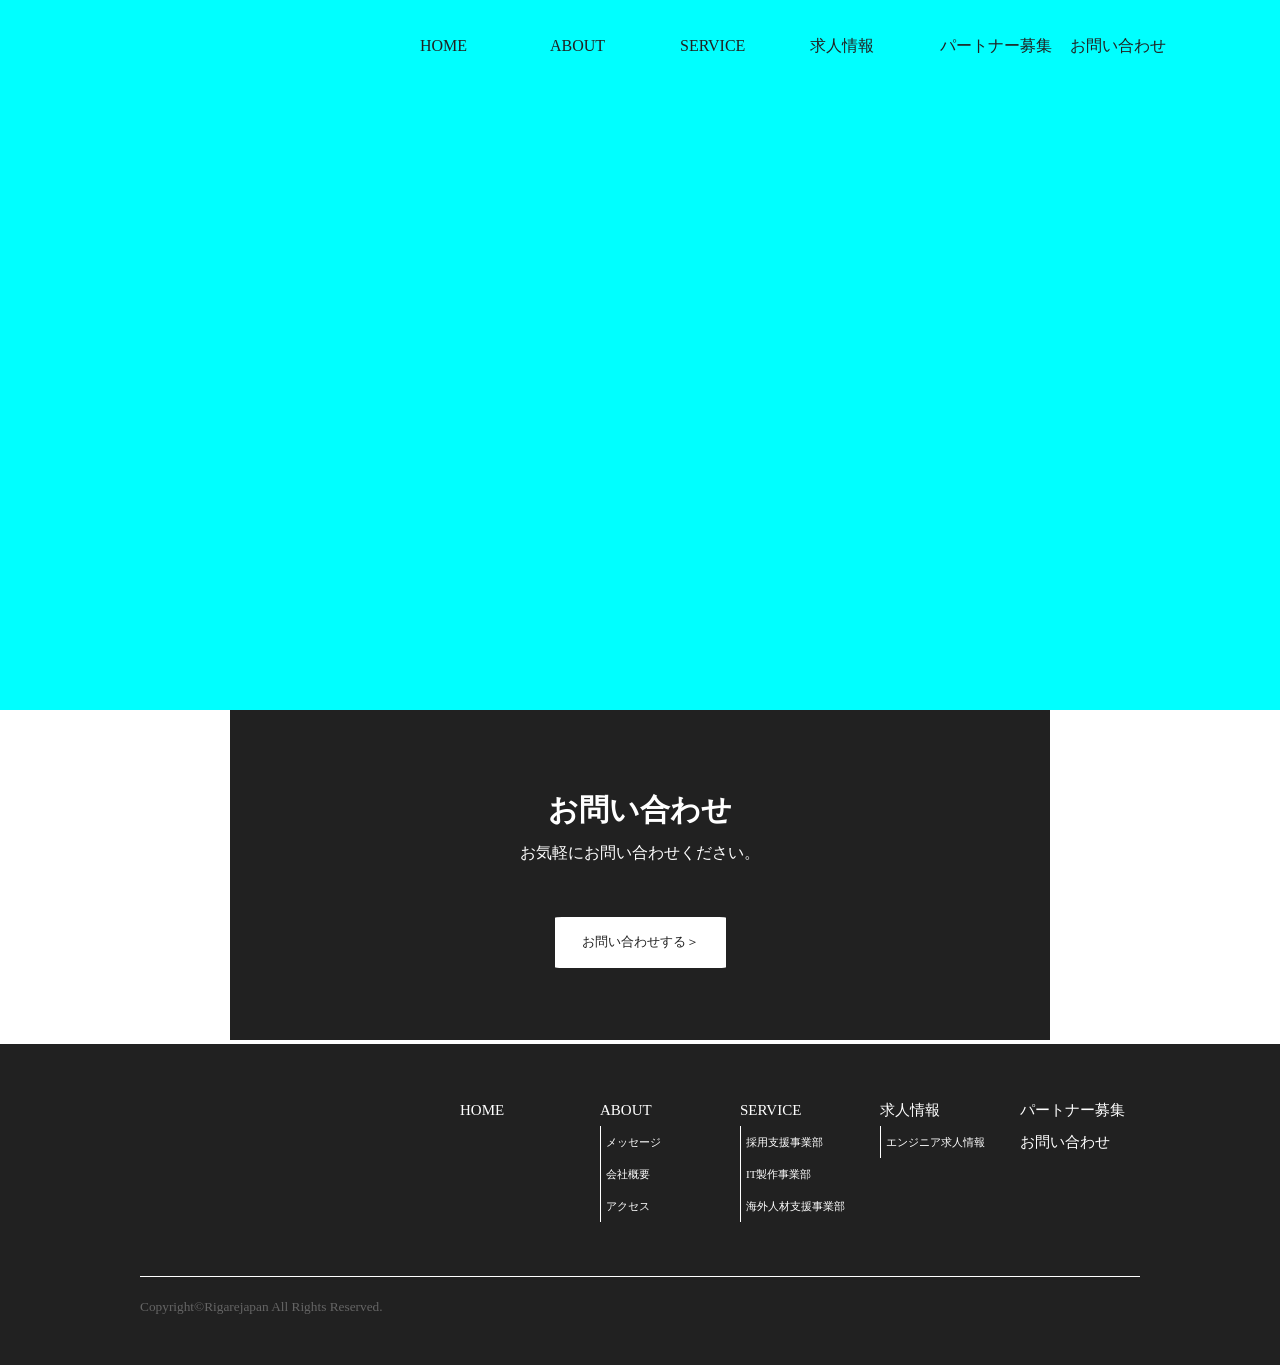
==== RigareJapan_HP/contact.html @ 8baea87e "updatefile" ====
<!doctype html>
<html>
<head>
<meta charset="UTF-8">
<title>お問い合わせ｜RigareJapan</title>
<link href="css/stylesheet.css" rel="stylesheet" type="text/css">
<link href="css/all.css" rel="all" type="text/css">
<script type="text/javascript" src="js/mousestalker.js"></script>
</head>

<body>
	<div id="stalker"></div>
	
	<div class="wrapper">
	
	<!--header-->
	<header>
		<ul class="menu">
			<li><a href="index.html">HOME</a></li>
			<li>
				<a href="about.html">ABOUT</a>
				<ul>
					<li><a href="about.html#メッセージ">メッセージ</a></li>
					<li><a href="about.html#会社概要">会社概要</a></li>
					<li><a href="about.html#アクセス">アクセス</a></li>
				</ul>
			</li>
			<li>
				<a href="service.html">SERVICE</a>
				<ul>
					<li><a href="saiyoshien.html">採用支援事業部</a></li>
					<li><a href="itseisaku.html">IT製作事業部</a></li>
					<li><a href="kaigaijinzai.html">海外人材支援事業部</a></li>
				</ul>
			</li>
			<li>
				<a href="recruit.html">求人情報</a>
				<ul>
					<li><a href="">エンジニア求人情報</a></li>
				</ul>
			</li>
			<li><a href="partner.html">パートナー募集</a></li>
			<li><a href="contact.html">お問い合わせ</a></li>
		</ul>
	</header>
	
	<!--main-->
	<main>
		<div class="contact-area">
			<h2>お問い合わせ</h2>
			<p>お気軽にお問い合わせください。</p>
			<div><input type="submit" value="お問い合わせする＞" class="button-3"></div>
		</div>
	</main>
	
	<!--footer-->
	<footer>
		<ul class="menu-2">
			<li><a href="index.html">HOME</a></li>
			<li>
				<a href="about.html">ABOUT</a>
				<ul>
					<li><a href="about.html#メッセージ">メッセージ</a></li>
					<li><a href="about.html#会社概要">会社概要</a></li>
					<li><a href="about.html#アクセス">アクセス</a></li>
				</ul>
			</li>
			<li>
				<a href="service.html">SERVICE</a>
				<ul>
					<li><a href="saiyoshien.html">採用支援事業部</a></li>
					<li><a href="itseisaku.html">IT製作事業部</a></li>
					<li><a href="kaigaijinzai.html">海外人材支援事業部</a></li>
				</ul>
			</li>
			<li>
				<a href="recruit.html">求人情報</a>
				<ul>
					<li><a href="">エンジニア求人情報</a></li>
				</ul>
			</li>
			<li>
				<a href="partner.html">パートナー募集</a><br>
				<a href="contact.html">お問い合わせ</a>
			</li>
		</ul>
		<div class="copy">
			<small class="copyright">Copyright&copy;Rigarejapan All Rights Reserved. </small>
		</div>
		<div id="page_top"><a href="#"></a></div>
	</footer>

	</div><!--wrapper-->
</body>
</html>
---- RigareJapan_HP/css/stylesheet.css ----
@charset "UTF-8";
/* CSS Document */
* {
	margin: 0px;
	padding: 0px;
}

h2 {
	font-size: 30px;
}
h3 {
	font-size: 20px;
}

p {
	font-size: 16px;
	line-height: 1.5;
}

body {
	height: 100%;
	width: 100%;
}

.wrapper{
    height: 100%;
    min-height: 100vh;
    position: relative;/*←相対位置*/
    padding-bottom: 325px;/*←footerの高さ*/
    box-sizing: border-box;/*←全て含めてmin-height:100vhに*/
}

header {
	width: 100%;
	height: 710px;
	background-color: aqua;
}
/*headerのmenu*/
.menu {
	display: flex;
	height: 2rem;
	margin: 0 auto;
	padding: 30px 0;
	width: 1000px;
}

.menu > li {/*親階層のみ幅を13％にする*/
	width: 13%;
	left: 280px;
}

/*全てのリスト・リンク共通*/
.menu li {
	list-style: none;
	position: relative;
}

.menu li a {
	color: #212121;
	display: block;
	height: 2rem;
	line-height: 2rem;
	text-decoration: none;
	width: 100%;
}

.menu li a:hover {
	color: #959595;
}

/*子階層以降共通*/
.menu li li {
	height: 0;
	width: 8rem;
	overflow: hidden;
	transition: .5s;
	font-size: 11px;
	background-color: #212121;
	padding-left: 5px
}

.menu li li a {
	color: #FFFFFF;
}

.menu li li a:hover {
	color: #959595;
}

.menu li:hover > ul > li {
	height: 2rem;
	border-bottom: 1px solid #eee;
}

/*お問い合わせボタン*/
.button-3 {
	margin: 50px 0;
	display       : inline-block;
	border-radius : 5%;          /* 角丸       */
	font-size     : 10pt;        /* 文字サイズ */
	text-align    : center;      /* 文字位置   */
	cursor        : pointer;     /* カーソル   */
	padding       : 12px 27px;   /* 余白       */
	background    : #ffffff;     /* 背景色     */
	color         : #212121;     /* 文字色     */
	line-height   : 2em;         /* 1行の高さ  */
	transition    : .3s;         /* なめらか変化 */
	border        : 2px solid #212121;    /* 枠の指定 */
}
.button-3:hover {
	box-shadow    : none;        /* カーソル時の影消去 */
	color         : #ffffff;     /* 文字色     */
	background    : #212121;     /* 背景色     */
}

.contact-area {
	text-align: center;
	padding: 80px 0 20px 0;
	margin: 0 230px 0 230px;
	background-color: #212121;
	color: #FFFFFF;
	transition    : .3s;         /* なめらか変化 */
}
.contact-area:hover {
	background-color: #FFF4DB;
	color: #212121;
	transition    : .3s;         /* なめらか変化 */
	
}

.contact-area h2 {
	font-size: 30px;
	padding-bottom: 10px;
}

footer{
    width: 100%;
    background-color: #212121;
    padding: 50px 0;
    position: absolute;/*←絶対位置*/
    bottom: 0; /*下に固定*/
}

/*footerのmenu*/
.menu-2 {
	display: flex;
	height: 2rem;
	margin: 0 auto;
	width: 1000px;
}

.menu-2 > li {/*親階層のみ幅を13％にする*/
	width: 14%;
	left: 320px;
	font-size:15px;
}

/*全てのリスト・リンク共通*/
.menu-2 li {
	list-style: none;
	position: relative;
}

.menu-2 li a {
	color: #FFFFFF;
	line-height: 2rem;
	text-decoration: none;
}

.menu-2 li a:hover {
	color: #959595;
}

/*子階層以降共通*/
.menu-2 li li {
	height: 2rem;
	width: 8rem;
	font-size: 11px;
	padding:0 5px;
	border-left: 1px solid #FFFFFF;
	
}

.menu-2 li li a:hover {
	color: #959595;
}

.copy {
	width: 1000px;
	border-top: 1px solid #FFFFFF;
	margin: 150px auto 0 auto;
	color: #656565;
	padding: 20px 0 0 0;
}
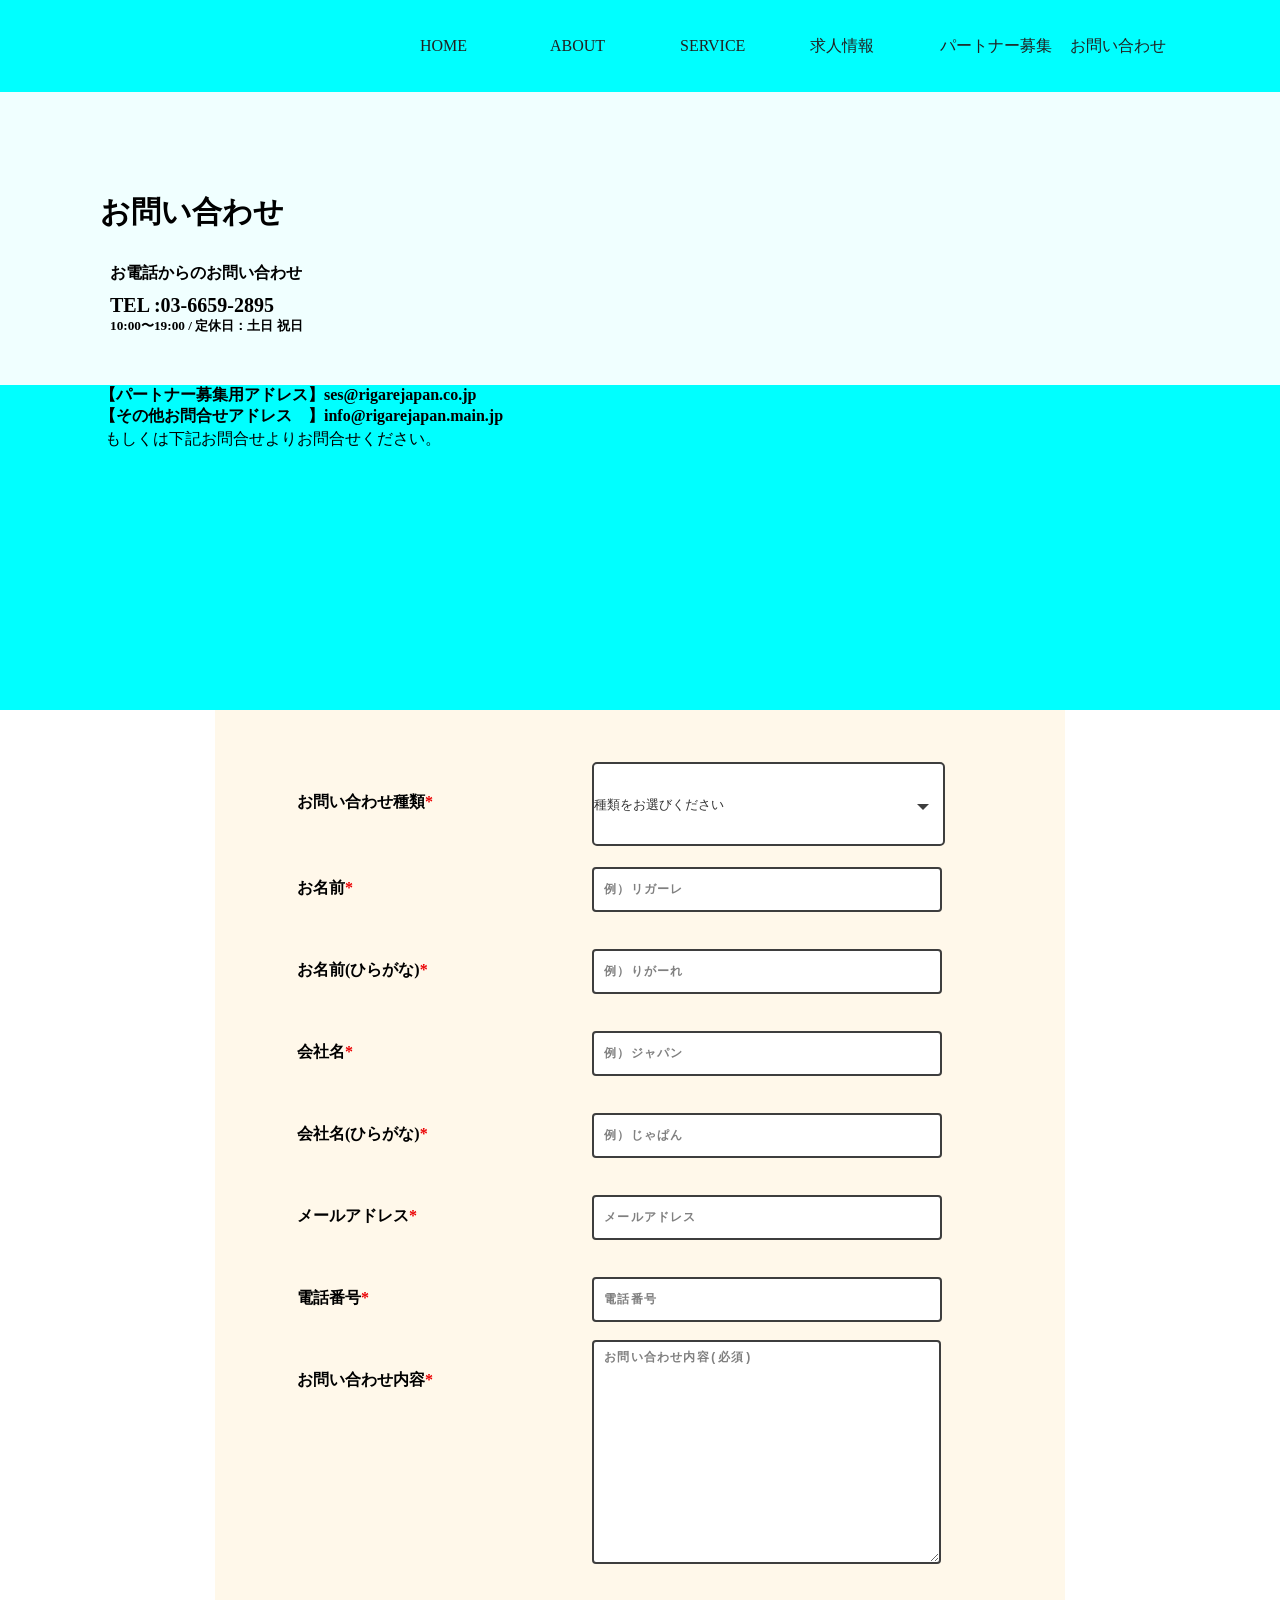
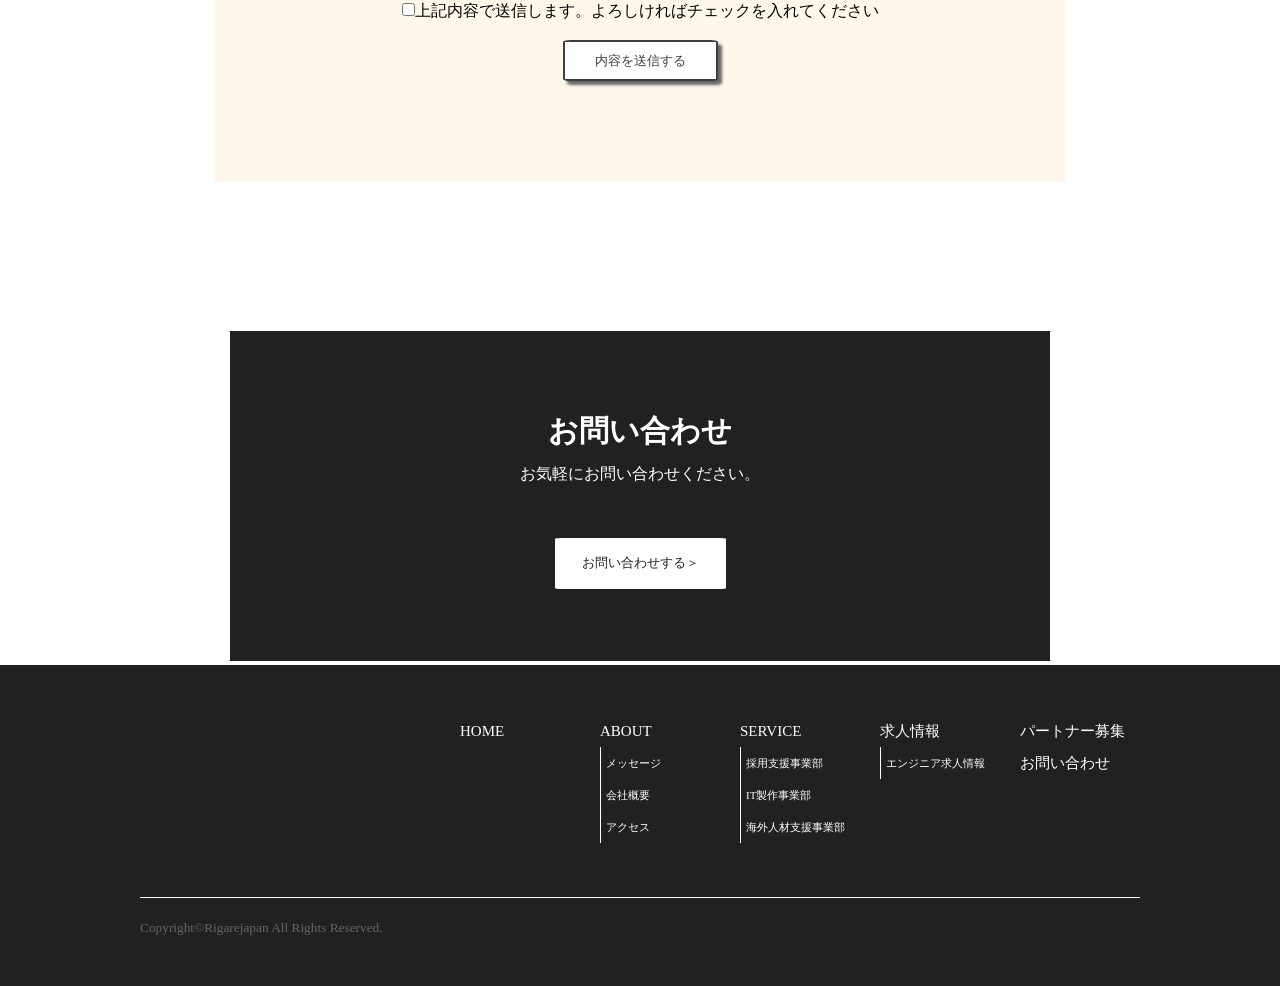
==== commit 1bcd0f2e: "updatefile" ====
--- a/RigareJapan_HP/contact.html
+++ b/RigareJapan_HP/contact.html
@@ -4,6 +4,7 @@
 <meta charset="UTF-8">
 <title>お問い合わせ｜RigareJapan</title>
 <link href="css/stylesheet.css" rel="stylesheet" type="text/css">
+<link href="css/contact.css" rel="stylesheet" type="text/css">
 <link href="css/all.css" rel="all" type="text/css">
 <script type="text/javascript" src="js/mousestalker.js"></script>
 </head>
@@ -42,14 +43,72 @@
 			<li><a href="partner.html">パートナー募集</a></li>
 			<li><a href="contact.html">お問い合わせ</a></li>
 		</ul>
+		<div class="contact-information">
+			<h2>お問い合わせ</h2>
+			<h4>お電話からのお問い合わせ</h4>
+			<h3>TEL :03-6659-2895</h3>
+			<h5>10:00〜19:00 / 定休日：土日 祝日</h5>
+		</div>
+		<div class="contact-mail">
+			<h4>【パートナー募集用アドレス】ses@rigarejapan.co.jp</h4>
+			<h4>【その他お問合せアドレス　】info@rigarejapan.main.jp</h4>
+			<p>もしくは下記お問合せよりお問合せください。</p>
+		</div>
 	</header>
 	
 	<!--main-->
 	<main>
+		<div class="contact-form">
+			<table>
+				<tr>
+					<th>お問い合わせ種類<span>*</span></th>
+					<td>
+						<div class="cp_ipselect cp_sl01">
+							<select required>
+								<option value="" hidden>種類をお選びください</option>
+								<option value="1">求人情報について</option>
+								<option value="2">パートナー募集について</option>
+								<option value="3">その他</option>
+							</select>
+						</div>
+					</td>
+				</tr>
+				<tr>
+					<th>お名前<span>*</span></th>
+					<td><input type="text" class="inText" id="inText1" placeholder="例）リガーレ"></td>
+				</tr>
+				<tr>
+					<th>お名前(ひらがな)<span>*</span></th>
+					<td><input type="text" class="inText" id="inText2" placeholder="例）りがーれ"></td>
+				</tr>
+				<tr>
+					<th>会社名<span>*</span></th>
+					<td><input type="text" class="inText" id="inText3" placeholder="例）ジャパン"></td>
+				</tr>
+				<tr>
+					<th>会社名(ひらがな)<span>*</span></th>
+					<td><input type="text" class="inText" id="inText4" placeholder="例）じゃぱん"></td>
+				</tr>
+				<tr>
+					<th>メールアドレス<span>*</span></th>
+					<td><input type="text" class="inText" id="inText5" placeholder="メールアドレス"></td>
+				</tr>
+				<tr>
+					<th>電話番号<span>*</span></th>
+					<td><input type="text" class="inText" id="inText6" placeholder="電話番号"></td>
+				</tr>
+				<tr>
+					<th>お問い合わせ内容<span>*</span></th>
+					<td><textarea class="textArea" id="inText" placeholder="お問い合わせ内容(必須)"></textarea></td>
+				</tr>
+			</table>
+				<label><input type="checkbox" name="check" >上記内容で送信します。よろしければチェックを入れてください</label><br><br>
+				<input type="submit" value="内容を送信する" class="button">
+		</div>
 		<div class="contact-area">
 			<h2>お問い合わせ</h2>
 			<p>お気軽にお問い合わせください。</p>
-			<div><input type="submit" value="お問い合わせする＞" class="button-3"></div>
+			<div><a href="contact.html"><input type="submit" value="お問い合わせする＞" class="button-3"></a></div>
 		</div>
 	</main>
 	
--- a/RigareJapan_HP/css/contact.css
+++ b/RigareJapan_HP/css/contact.css
@@ -0,0 +1,194 @@
+@charset "UTF-8";
+/* CSS Document */
+.contact-information {
+	background-color: azure;
+	padding: 100px 100px 50px 100px;
+}
+
+.contact-information h2 {
+	padding: 0 0 30px 0;
+}
+
+.contact-information h3,h4,h5 {
+	padding: 0 0 0 10px;
+}
+.contact-information h4 {
+	padding-bottom: 10px;
+}
+
+.contact-mail {
+	padding: 0 90px;
+}
+.contact-mail p {
+	padding: 0 15px;
+}
+
+.contact-form {
+	text-align: center;
+	background-color: #FFF8EA;
+	padding: 50px 50px 100px 50px;
+	margin: 0 auto;
+	margin-bottom: 150px;
+	width: 750px;
+}
+
+table {
+	width: 100%;
+	line-height: 5.0;
+}
+
+table th {
+	position: relative;
+	text-align: left;
+	padding-left: 30px;
+	width: 30%;
+	vertical-align: top;
+}
+table th span {
+	color: #EB0003;
+}
+
+table td {
+	padding-left: 100px;
+	text-align: left;
+	width: 70%;
+}
+
+/* --- INPUT=TEXTの標準デザイン設定 ---------------------*/
+.inText {
+	box-sizing    : border-box;
+	margin        : 0;
+	
+	width         : 100%;                /* 一旦100%幅     */
+	max-width     : 350px;               /* 入力域の最大幅 */
+	height        : 45px;                /* 入力域の高さ   */
+	background    : #ffffff;             /* 入力域の背景色 */
+	border        : 2px solid #3E3E3E;   /* 入力域の枠線   */
+	border-radius : 4px;                 /* 入力域の角丸   */
+	padding       : 0 10px;              /* 入力文字の余白 */
+	font-size     : 14px;                /* 入力文字サイズ */
+	color         : #333333;             /* 入力文字の色   */
+	font-weight   : bold;                /* 入力文字の太字 */
+	letter-spacing: .1em;                /* 入力文字の間隔 */
+}
+ /* --- 入力フィールドにフォーカスか来たら ----------------*/
+.inText:focus {
+	box-shadow    : 4px 4px 2px #999;        /* 影付け     */
+	outline       : 0;
+}
+ /* --- 入力説明の文字(標準) -----------------------------*/
+.inText:placeholder-shown {
+	color         : #808080;                 /* 文字色     */
+	font-size     : 12px;                    /* 少し小さく */
+}
+ /* --- 入力説明の文字(Chrome,Safari,Android,iOS等) ---- -*/
+.inText::-webkit-input-placeholder {
+	color         : #808080;                 /* 文字色     */
+	font-size     : 12px;                    /* 少し小さく */
+}
+ /* --- 入力説明の文字(IE用) -----------------------------*/
+.inText:-ms-input-placeholder {
+	color         : #808080;                 /* 文字色     */
+	font-size     : 12px;                    /* 少し小さく */
+}
+ /* --- IEの入力エリア右側×消し -------------------------*/
+.inText::-ms-clear {
+	display     : none;                      /* ×を消す   */
+}
+
+.textArea {
+	width         : 325px;               /* 入力域の最大幅 */
+	height        : 200px;                /* 入力域の高さ   */
+	background    : #ffffff;             /* 入力域の背景色 */
+	border        : 2px solid #3E3E3E;   /* 入力域の枠線   */
+	border-radius : 4px;                 /* 入力域の角丸   */
+	padding       : 10px;                /* 入力文字の余白 */
+	font-size     : 12px;                /* 入力文字サイズ */
+	color         : #333333;             /* 入力文字の色   */
+	font-weight   : bold;                /* 入力文字の太字 */
+	letter-spacing: .1em;                /* 入力文字の間隔 */
+	line-height   : 13px;                /* 入力文字の間隔 */
+}
+ /* --- 入力フィールドにフォーカスか来たら ----------------*/
+.textArea:focus {
+	box-shadow    : 4px 4px 2px #999;        /* 影付け     */
+	outline       : 0;
+}
+ /* --- 入力説明の文字(標準) -----------------------------*/
+.textArea:placeholder-shown {
+	color         : #808080;                 /* 文字色     */
+}
+ /* --- 入力説明の文字(Chrome,Safari,Android,iOS等) ---- -*/
+.textArea::-webkit-input-placeholder {
+	color         : #808080;                 /* 文字色     */
+}
+ /* --- 入力説明の文字(IE用) -----------------------------*/
+.textArea:-ms-input-placeholder {
+	color         : #808080;                 /* 文字色     */
+}
+
+.button {
+	display       : inline-block;
+	border-radius : 5%;          /* 角丸       */
+	font-size     : 10pt;        /* 文字サイズ */
+	text-align    : right;      /* 文字位置   */
+	cursor        : pointer;     /* カーソル   */
+	padding       : 12px 30px;   /* 余白       */
+	background    : #ffffff;     /* 背景色     */
+	color         : #3E3E3E;     /* 文字色     */
+	line-height   : 1em;         /* 1行の高さ  */
+	transition    : .3s;         /* なめらか変化 */
+	box-shadow    : 4px 4px 3px #666666;  /* 影の設定 */
+	border        : 2px solid #3E3E3E;    /* 枠の指定 */
+}
+
+.button:hover {
+	box-shadow    : none;        /* カーソル時の影消去 */
+	color         : #ffffff;     /* 文字色     */
+	background    : #3E3E3E;     /* 背景色     */
+}
+
+/*プルダウン*/
+.cp_ipselect {
+	overflow: hidden;
+	width: 83%;
+}
+.cp_ipselect select {
+	width: 100%;
+	padding-right: 1em;
+	cursor: pointer;
+	text-indent: 0.01px;
+	text-overflow: ellipsis;
+	border: none;
+	outline: none;
+	background: transparent;
+	background-image: none;
+	box-shadow: none;
+	-webkit-appearance: none;
+	appearance: none;
+}
+.cp_ipselect select::-ms-expand {
+    display: none;
+}
+.cp_ipselect.cp_sl01 {
+	position: relative;
+	border: 2px solid #3E3E3E;
+	border-radius: 5px;
+	background: #ffffff;
+}
+.cp_ipselect.cp_sl01::before {
+	position: absolute;
+	top: 2.5em;
+	right: 0.9em;
+	width: 0;
+	height: 0;
+	padding: 0;
+	content: '';
+	border-left: 6px solid transparent;
+	border-right: 6px solid transparent;
+	border-top: 6px solid #3E3E3E;
+	pointer-events: none;
+}
+.cp_ipselect.cp_sl01 select {
+	color: #333333;
+}
